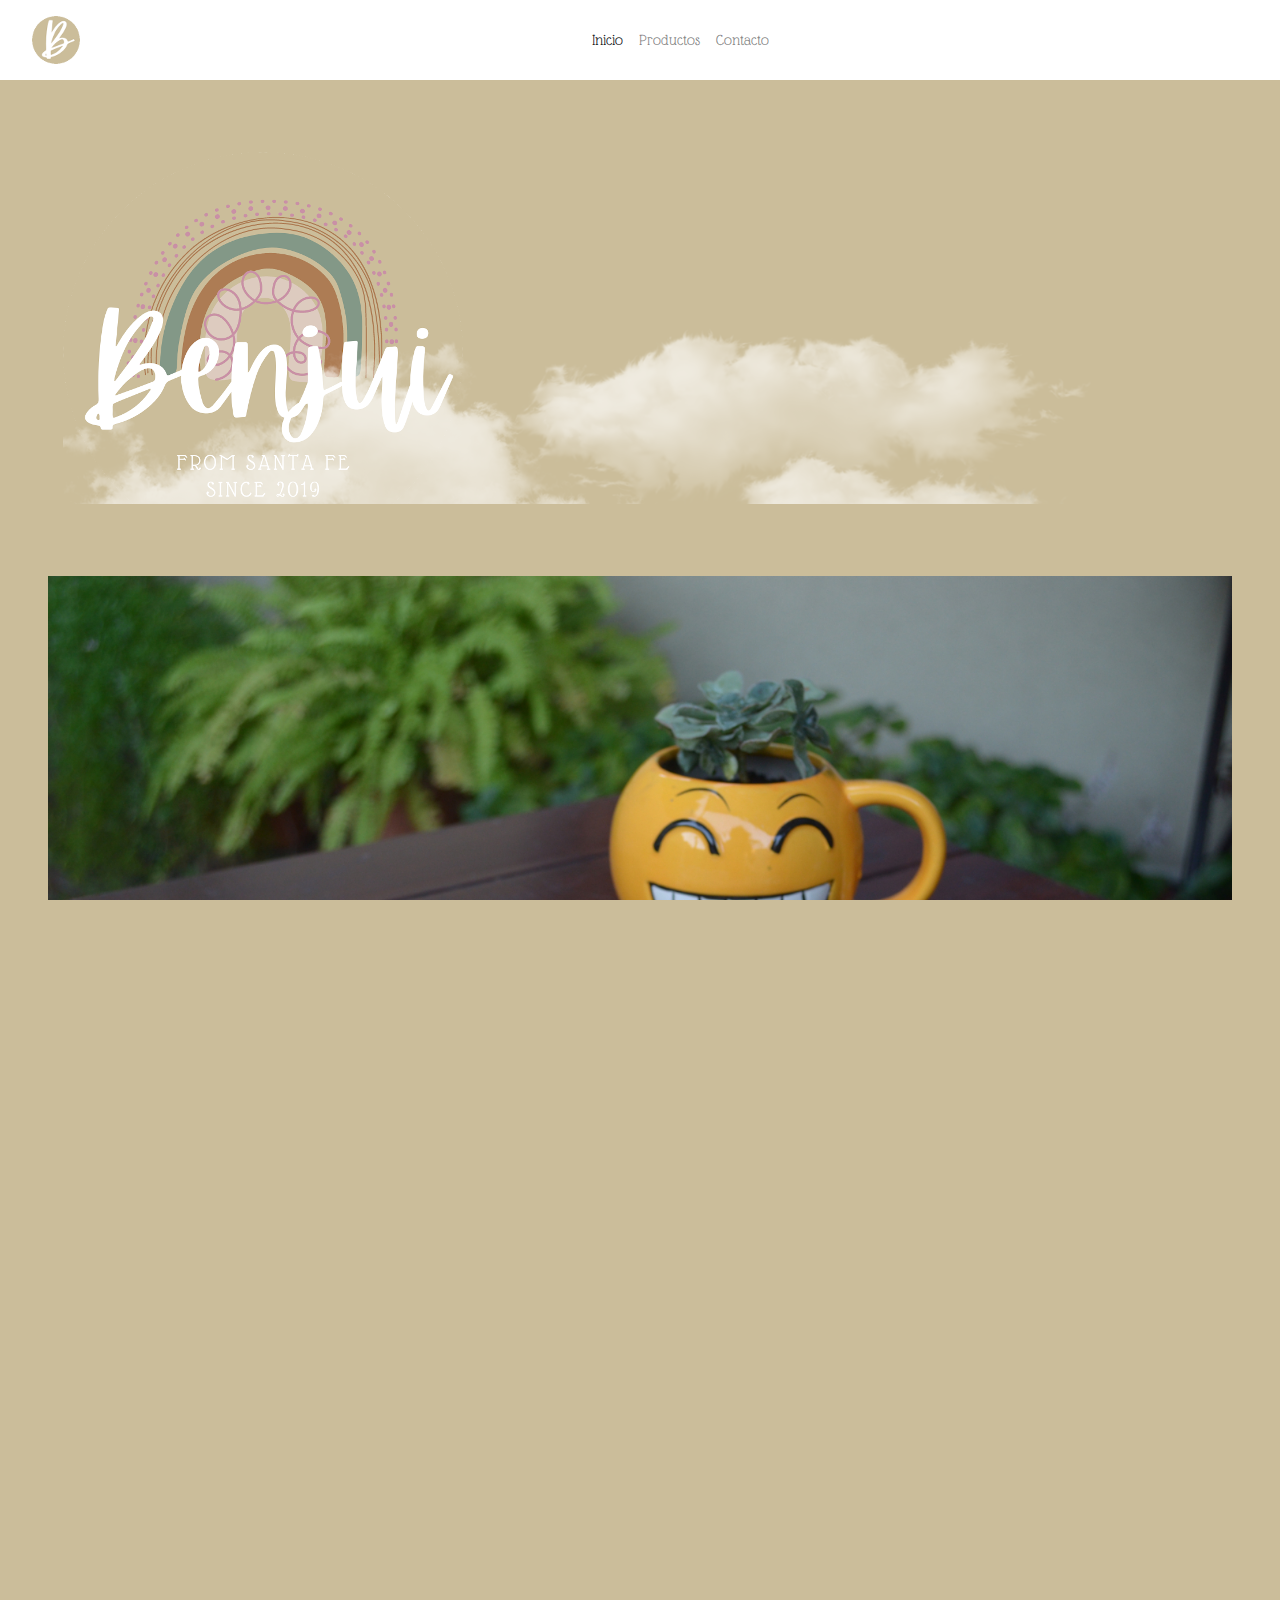
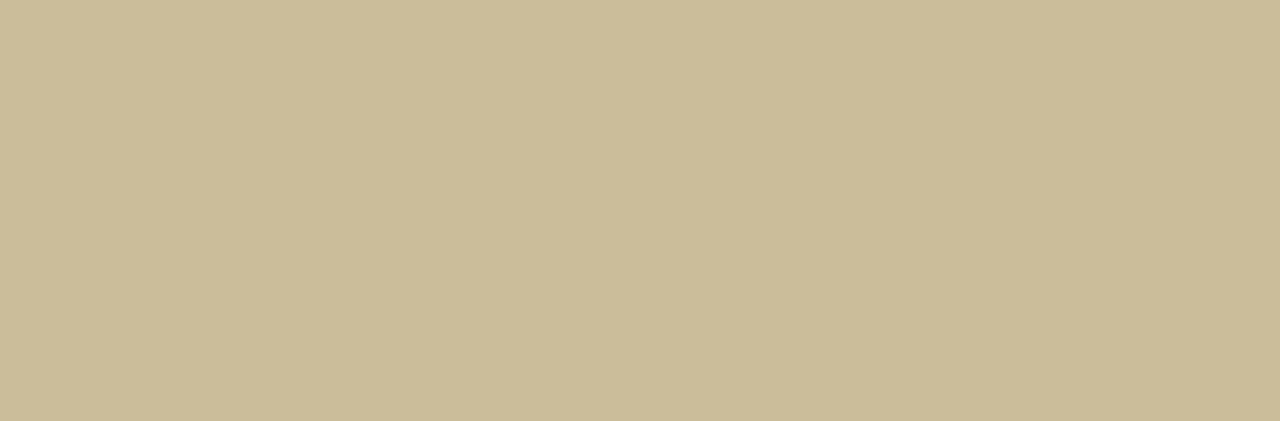
==== index.html @ 40a579a6 "." ====
<!DOCTYPE html>
<html>

<head>
    <meta charset="utf-8" />
    <title>Benjui</title>
    <meta name="description" content="Productos artesanales y terapéuticos." />
    <meta name="viewport" content="width=device-width, initial-scale=1.0" />
    <meta name="facebook-domain-verification" content="iu4umf4wzfaikg55dzkziybh8jtsu6" />
    <link rel="stylesheet" href="/css/bootstrap.css">
    <link rel="stylesheet" href="https://cdn.jsdelivr.net/npm/bootstrap@4.5.3/dist/css/bootstrap.min.css"
        integrity="sha384-TX8t27EcRE3e/ihU7zmQxVncDAy5uIKz4rEkgIXeMed4M0jlfIDPvg6uqKI2xXr2" crossorigin="anonymous">
    <script src="https://cdn.jsdelivr.net/npm/bootstrap@4.5.3/dist/js/bootstrap.bundle.min.js"
        integrity="sha384-ho+j7jyWK8fNQe+A12Hb8AhRq26LrZ/JpcUGGOn+Y7RsweNrtN/tE3MoK7ZeZDyx"
        crossorigin="anonymous"></script>
    <link rel="preconnect" href="https://fonts.gstatic.com">
    <link href="https://fonts.googleapis.com/css2?family=Glass+Antiqua&family=Oswald:wght@500&display=swap"
        rel="stylesheet">
    <link rel="preconnect" href="http://greensock.com/tweenlite">
    <style type="text/css" media="screen, projection">
		#port {
			background: rgb(47, 49, 52);
			margin: 1.5em 0px;
			overflow: hidden;
			position: relative;
			height: 300px;
		}
	</style>
</head>

<body style="font-family:'Glass Antiqua', cursive; background-color:#cbbd9a;">
    <script src="js/bootstrap.bundle.js"></script>
    <script src="js/bootstrap.min.js"></script>
    <script src="https://code.jquery.com/jquery-3.4.1.slim.min.js"
        integrity="sha384-J6qa4849blE2+poT4WnyKhv5vZF5SrPo0iEjwBvKU7imGFAV0wwj1yYfoRSJoZ+n"
        crossorigin="anonymous"></script>
    <script src="https://cdn.jsdelivr.net/npm/popper.js@1.16.0/dist/umd/popper.min.js"
        integrity="sha384-Q6E9RHvbIyZFJoft+2mJbHaEWldlvI9IOYy5n3zV9zzTtmI3UksdQRVvoxMfooAo"
        crossorigin="anonymous"></script>
    <script src="https://stackpath.bootstrapcdn.com/bootstrap/4.4.1/js/bootstrap.min.js"
        integrity="sha384-wfSDF2E50Y2D1uUdj0O3uMBJnjuUD4Ih7YwaYd1iqfktj0Uod8GCExl3Og8ifwB6"
        crossorigin="anonymous"></script>


    <script src="js/jquery-parallax.js"></script>
    <script type="text/javascript">
		jQuery(document).ready(function(){
			// Declare parallax on layers
			jQuery('.parallax-layer').parallax({
				mouseport: jQuery("#port")
			});
		});
	</script>


    <header>

        <nav class="navbar navbar-light bg-white navbar-expand-lg sticky-top">

            <a class="navbar" href="index.html">
                <img src="/iconB48.png" alt="Icono Benjui" class="float-left d-inline-block align-top" loading="lazy">
            </a>

            <button class="navbar navbar-toggler navbar-toggler-right" type="button" data-toggle="collapse"
                data-target="#navbarTogglerDemo01" aria-controls="navbarTogglerDemo01" aria-expanded="false"
                aria-label="Toggle navigation">
                <span class="navbar-toggler-icon"></span>
            </button>

            <div class="collapse navbar-collapse navbar-center" id="navbarTogglerDemo01">
                <div class="navbar-nav text-center mr-auto ml-auto">
                    <a class="nav-item nav-link active" href="index.html">Inicio</a>
                    <a class="nav-item nav-link" href="Productos.html">Productos</a>
                    <a class="nav-item nav-link" href="Contacto.html">Contacto</a>
                </div>
            </div>

        </nav>



        <div id="port" class="container-fluid justify-content-center" style="background-color: #cbbd9a;">
            <div class="align-items-center justify-content-center p-5">
                
                <img src="/benjui/benjuilogo.png" alt="Logo" class="parallax-layer">
                <img src="cloud2.png" alt="Rainbow" class="parallax-layer">
            </div>
        </div>

    </header>

    <div id="carouselExampleCaptions" class="carousel slide p-md-5" data-ride="carousel">
        <ol class="carousel-indicators">
            <li data-target="#carouselExampleCaptions" data-slide-to="0" class="active"></li>
            <li data-target="#carouselExampleCaptions" data-slide-to="1"></li>
            <li data-target="#carouselExampleCaptions" data-slide-to="2"></li>
            <li data-target="#carouselExampleCaptions" data-slide-to="3"></li>
        </ol>
        <div class="carousel-inner">
            <div class="carousel-item active">
                <img src="/benjui/1.JPG" class="d-block w-100" alt="...">
                <div class="carousel-caption d-none d-md-block">
                    <h5>Almohadillas</h5>
                    <p>Antifaz y almohadilla.</p>
                </div>
            </div>
            <div class="carousel-item">
                <img src="/benjui/2.JPG" class="d-block w-100" alt="...">
                <div class="carousel-caption d-none d-md-block">
                    <h5>Second slide label</h5>
                    <p>Lorem ipsum dolor sit amet, consectetur adipiscing elit.</p>
                </div>
            </div>
            <div class="carousel-item">
                <img src="/benjui/3.JPG" class="d-block w-100" alt="...">
                <div class="carousel-caption d-none d-md-block">
                    <h5>Blablabla</h5>
                    <p>blablabla.</p>
                </div>
            </div>
            <div class="carousel-item">
                <img src="/benjui/4.JPG" class="d-block w-100" alt="...">
                <div class="carousel-caption d-none d-md-block">
                    <h5>Otra cosa</h5>
                    <p>blablabla.</p>
                </div>
            </div>
        </div>
        <a class="carousel-control-prev" href="#carouselExampleCaptions" role="button" data-slide="prev">
            <span class="carousel-control-prev-icon" aria-hidden="true"></span>
            <span class="sr-only">Previous</span>
        </a>
        <a class="carousel-control-next" href="#carouselExampleCaptions" role="button" data-slide="next">
            <span class="carousel-control-next-icon" aria-hidden="true"></span>
            <span class="sr-only">Next</span>
        </a>
    </div>

    <div id="container px-lg-5 bg-primary">
        <div class="row bg-light align-items-center justify-content-md-center mx-lg-n5">
            <div class="col-12 col-sm-4 pt-5 pb-3 px-5  justify-content-md-center">
                <div class="align-items-center p-5">
                    <img src="/hojacirculo.png" class="rounded mx-auto d-block w-100" alt="...">
                    <figcaption class="figure-caption text-right mr-3">Benjui</figcaption>
                </div>

            </div>
            <div class="col-12 col-sm-6 py-5 px-lg-5 justify-content-md-center">
                <h3 class="m-3 text-center">¿Por qué "Benjui"?</h3>
                <p class="text-center m-3">Benjui es una resina de origen natural con numerosas propiedades
                    curativas y
                    terap&eacute;uticas, y que adem&aacute;s est&aacute; vinculada con la magia y el mundo
                    esot&eacute;rico.</p>
                <p class="text-center m-3">El benjui resalta los mejores aspectos de cada persona, concibe un
                    ambiente
                    propenso para la amistad y las buenas relaciones, y, por ello, se utiliza en varias partes del
                    mundo
                    como una manera de neutralizar todo tipo de malas energ&iacute;as.
                </p>
                <p class="text-center m-3">Est&aacute; asociado al elemento metal, el cual se relaciona a la buena
                    fortuna y principalmente, por su fragancia, genera un efecto tranquilizante creando un aura de
                    buenas energ&iacute;as.
                </p>
            </div>
        </div>
    </div>


    <footer>
        <div id="pie" style="background-color: #ad7c54;">
            </br>
            <p class="text-center" style="color: white; font-size: 0.9em;">benjui.sf@gmail.com</p>
            <div class="row justify-content-center align-items-center m-2">
                <a href="https://wa.me/5493424329839"><img src="/wsp.png" class="m-1"></a>
                <a href="https://ar.linkedin.com/in/maypochettino"><img src="/in.png" class="m-1"></a>
                <a href="https://www.instagram.com/maypochettino/"><img src="/ig.png" class="m-1"></a>
            </div>
            <p class="text-center" style="font-size: 0.6em">Web diseñada por Mayra Pochettino. </p>
            </br>
        </div>


    </footer>
</body>

</html>
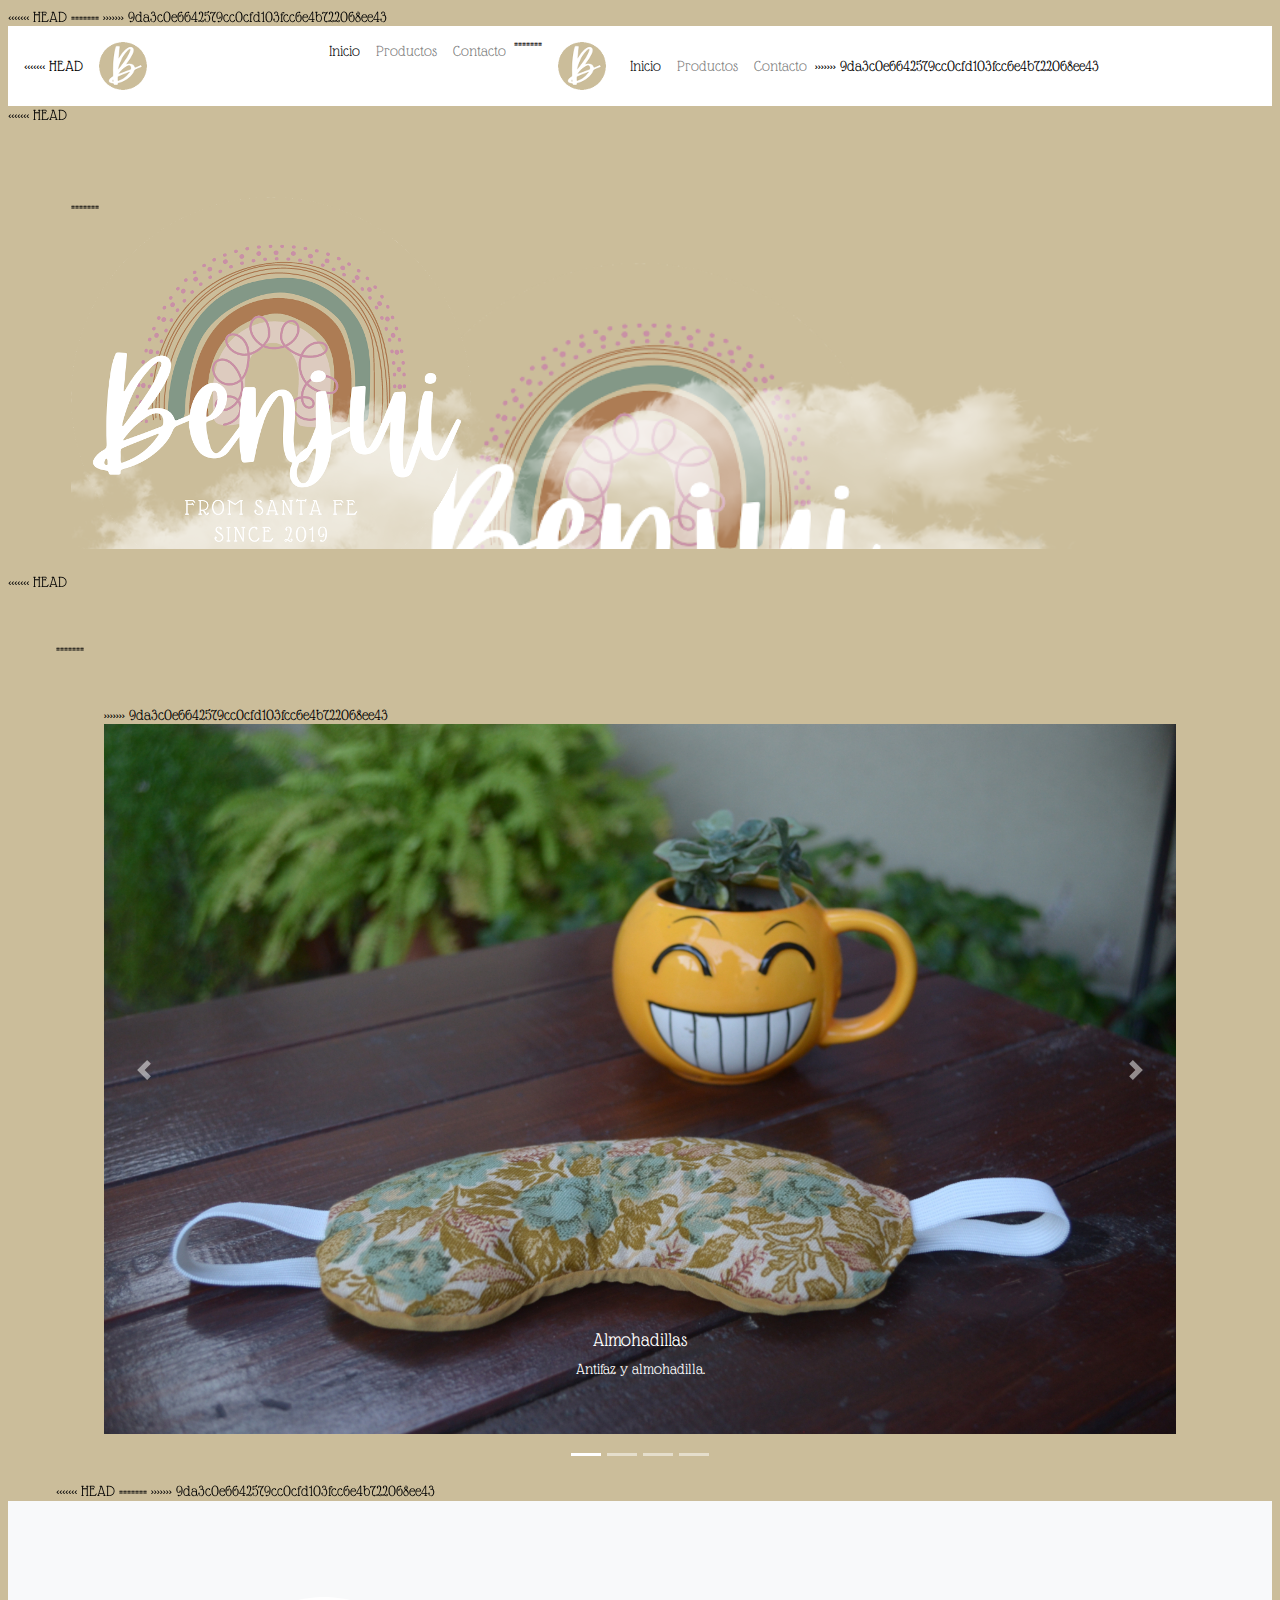
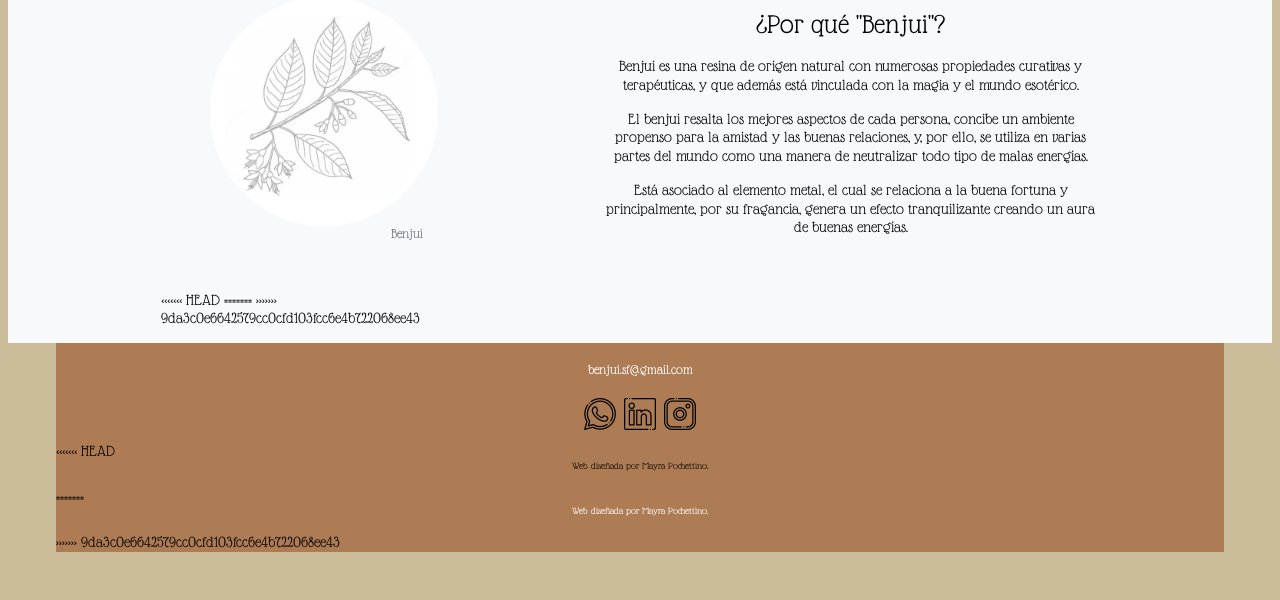
==== commit 434e8324: "please dude stop fucking with me" ====
--- a/index.html
+++ b/index.html
@@ -13,6 +13,7 @@
     <script src="https://cdn.jsdelivr.net/npm/bootstrap@4.5.3/dist/js/bootstrap.bundle.min.js"
         integrity="sha384-ho+j7jyWK8fNQe+A12Hb8AhRq26LrZ/JpcUGGOn+Y7RsweNrtN/tE3MoK7ZeZDyx"
         crossorigin="anonymous"></script>
+<<<<<<< HEAD
     <link rel="preconnect" href="https://fonts.gstatic.com">
     <link href="https://fonts.googleapis.com/css2?family=Glass+Antiqua&family=Oswald:wght@500&display=swap"
         rel="stylesheet">
@@ -31,6 +32,15 @@
 <body style="font-family:'Glass Antiqua', cursive; background-color:#cbbd9a;">
     <script src="js/bootstrap.bundle.js"></script>
     <script src="js/bootstrap.min.js"></script>
+=======
+        <link rel="preconnect" href="https://fonts.gstatic.com">
+        <link href="https://fonts.googleapis.com/css2?family=Glass+Antiqua&family=Oswald:wght@500&display=swap" rel="stylesheet">
+
+</head>
+
+<body style="font-family:'Glass Antiqua', cursive; ">
+
+>>>>>>> 9da3c0e6642579cc0cfd103fcc6e4b722068ee43
     <script src="https://code.jquery.com/jquery-3.4.1.slim.min.js"
         integrity="sha384-J6qa4849blE2+poT4WnyKhv5vZF5SrPo0iEjwBvKU7imGFAV0wwj1yYfoRSJoZ+n"
         crossorigin="anonymous"></script>
@@ -57,6 +67,7 @@
 
         <nav class="navbar navbar-light bg-white navbar-expand-lg sticky-top">
 
+<<<<<<< HEAD
             <a class="navbar" href="index.html">
                 <img src="/iconB48.png" alt="Icono Benjui" class="float-left d-inline-block align-top" loading="lazy">
             </a>
@@ -72,24 +83,51 @@
                     <a class="nav-item nav-link active" href="index.html">Inicio</a>
                     <a class="nav-item nav-link" href="Productos.html">Productos</a>
                     <a class="nav-item nav-link" href="Contacto.html">Contacto</a>
-                </div>
-            </div>
+=======
+                <a class="navbar" href="index.html">
+                    <img src="/iconB48.png" alt="Icono Benjui" class="float-left d-inline-block align-top" loading="lazy">
+                </a>
+
+                <button class="navbar navbar-toggler navbar-toggler-right" type="button" data-toggle="collapse"
+                    data-target="#navbarTogglerDemo01" aria-controls="navbarTogglerDemo01" aria-expanded="false"
+                    aria-label="Toggle navigation">
+                    <span class="navbar-toggler-icon"></span>
+                </button>
+
+                <div class="collapse navbar-collapse navbar-center" id="navbarTogglerDemo01">
+                    <div class="navbar-nav text-center mr-auto ml-auto">
+                        <a class="nav-item nav-link active" href="index.html">Inicio</a>
+                        <a class="nav-item nav-link" href="Productos.html">Productos</a>
+                        <a class="nav-item nav-link" href="Contacto.html">Contacto</a>
+                    </div>
+>>>>>>> 9da3c0e6642579cc0cfd103fcc6e4b722068ee43
+                </div>
 
         </nav>
 
 
 
+<<<<<<< HEAD
         <div id="port" class="container-fluid justify-content-center" style="background-color: #cbbd9a;">
             <div class="align-items-center justify-content-center p-5">
                 
                 <img src="/benjui/benjuilogo.png" alt="Logo" class="parallax-layer">
                 <img src="cloud2.png" alt="Rainbow" class="parallax-layer">
+=======
+        <div id="menu" class="container-fluid justify-content-center" style="background-color: #cbbd9a;">
+            <div class="align-items-center p-5">
+                <img src="/benjui/benjuilogo.png" class="rounded mx-auto d-block w-50" alt="...">
+>>>>>>> 9da3c0e6642579cc0cfd103fcc6e4b722068ee43
             </div>
         </div>
 
     </header>
 
+<<<<<<< HEAD
     <div id="carouselExampleCaptions" class="carousel slide p-md-5" data-ride="carousel">
+=======
+    <div id="carouselExampleCaptions" class="carousel slide p-md-5" data-ride="carousel" style="background-color: #cbbd9a;">
+>>>>>>> 9da3c0e6642579cc0cfd103fcc6e4b722068ee43
         <ol class="carousel-indicators">
             <li data-target="#carouselExampleCaptions" data-slide-to="0" class="active"></li>
             <li data-target="#carouselExampleCaptions" data-slide-to="1"></li>
@@ -135,7 +173,11 @@
             <span class="sr-only">Next</span>
         </a>
     </div>
-
+<<<<<<< HEAD
+
+=======
+    
+>>>>>>> 9da3c0e6642579cc0cfd103fcc6e4b722068ee43
     <div id="container px-lg-5 bg-primary">
         <div class="row bg-light align-items-center justify-content-md-center mx-lg-n5">
             <div class="col-12 col-sm-4 pt-5 pb-3 px-5  justify-content-md-center">
@@ -143,7 +185,11 @@
                     <img src="/hojacirculo.png" class="rounded mx-auto d-block w-100" alt="...">
                     <figcaption class="figure-caption text-right mr-3">Benjui</figcaption>
                 </div>
-
+<<<<<<< HEAD
+
+=======
+                
+>>>>>>> 9da3c0e6642579cc0cfd103fcc6e4b722068ee43
             </div>
             <div class="col-12 col-sm-6 py-5 px-lg-5 justify-content-md-center">
                 <h3 class="m-3 text-center">¿Por qué "Benjui"?</h3>
@@ -175,7 +221,11 @@
                 <a href="https://ar.linkedin.com/in/maypochettino"><img src="/in.png" class="m-1"></a>
                 <a href="https://www.instagram.com/maypochettino/"><img src="/ig.png" class="m-1"></a>
             </div>
+<<<<<<< HEAD
             <p class="text-center" style="font-size: 0.6em">Web diseñada por Mayra Pochettino. </p>
+=======
+            <p class="text-center" style="color: white; font-size: 0.6em">Web diseñada por Mayra Pochettino. </p>
+>>>>>>> 9da3c0e6642579cc0cfd103fcc6e4b722068ee43
             </br>
         </div>
 
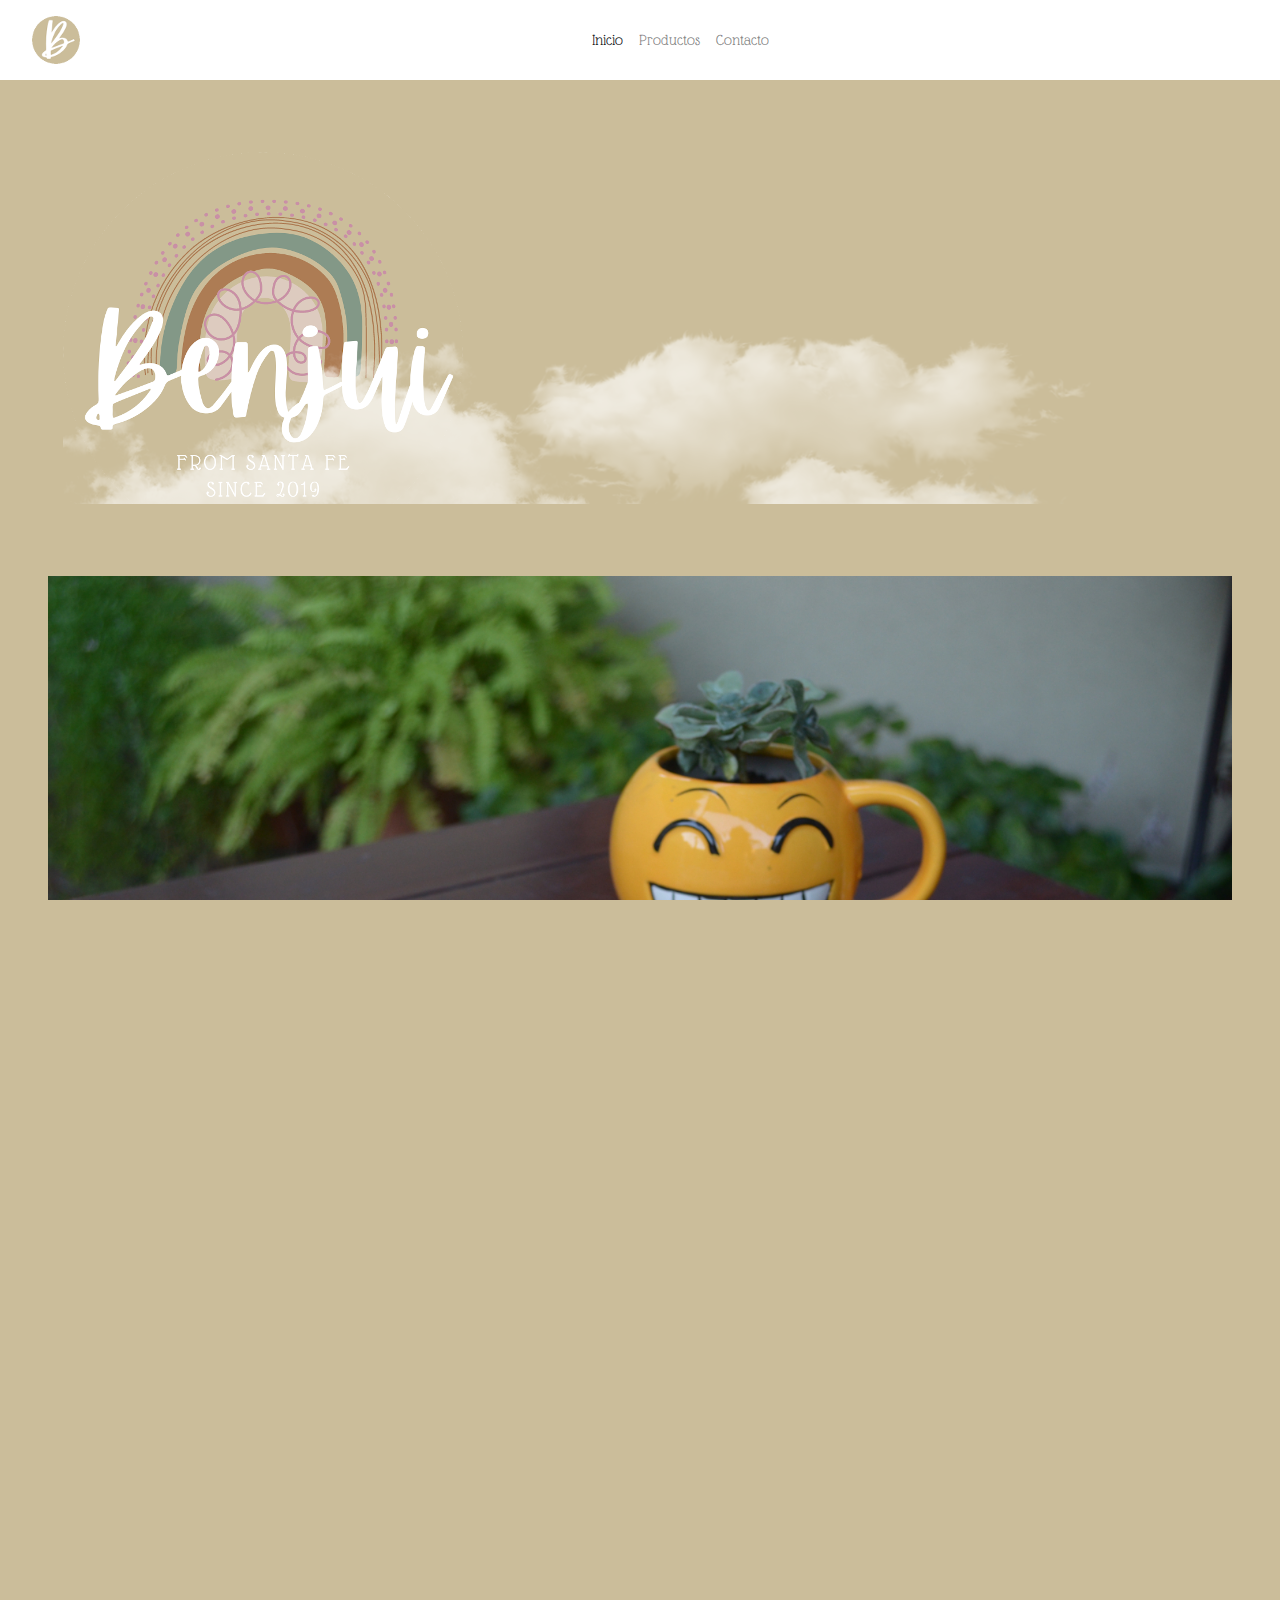
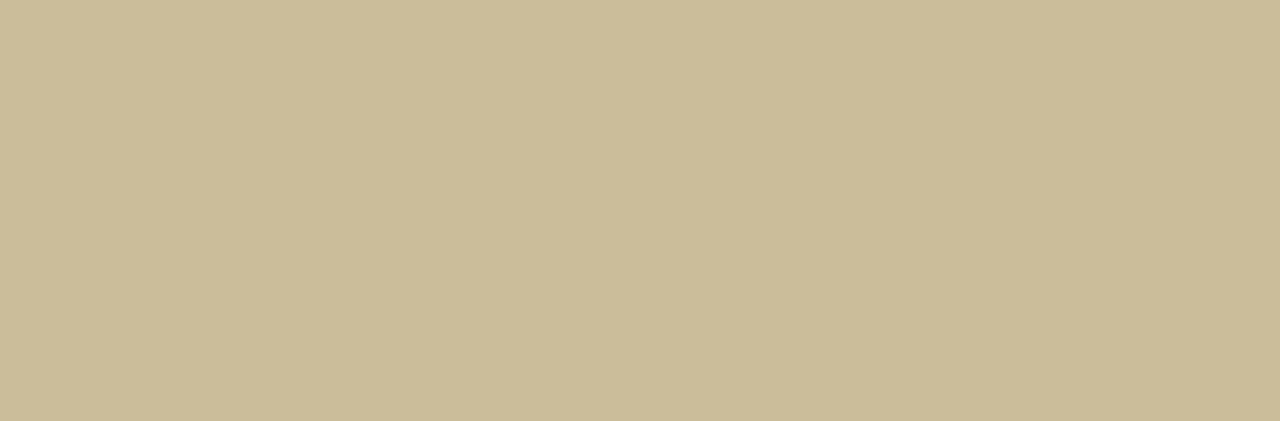
==== commit 8eae6dc8: "please dude stop fucking with me" ====
--- a/index.html
+++ b/index.html
@@ -13,7 +13,6 @@
     <script src="https://cdn.jsdelivr.net/npm/bootstrap@4.5.3/dist/js/bootstrap.bundle.min.js"
         integrity="sha384-ho+j7jyWK8fNQe+A12Hb8AhRq26LrZ/JpcUGGOn+Y7RsweNrtN/tE3MoK7ZeZDyx"
         crossorigin="anonymous"></script>
-<<<<<<< HEAD
     <link rel="preconnect" href="https://fonts.gstatic.com">
     <link href="https://fonts.googleapis.com/css2?family=Glass+Antiqua&family=Oswald:wght@500&display=swap"
         rel="stylesheet">
@@ -32,15 +31,6 @@
 <body style="font-family:'Glass Antiqua', cursive; background-color:#cbbd9a;">
     <script src="js/bootstrap.bundle.js"></script>
     <script src="js/bootstrap.min.js"></script>
-=======
-        <link rel="preconnect" href="https://fonts.gstatic.com">
-        <link href="https://fonts.googleapis.com/css2?family=Glass+Antiqua&family=Oswald:wght@500&display=swap" rel="stylesheet">
-
-</head>
-
-<body style="font-family:'Glass Antiqua', cursive; ">
-
->>>>>>> 9da3c0e6642579cc0cfd103fcc6e4b722068ee43
     <script src="https://code.jquery.com/jquery-3.4.1.slim.min.js"
         integrity="sha384-J6qa4849blE2+poT4WnyKhv5vZF5SrPo0iEjwBvKU7imGFAV0wwj1yYfoRSJoZ+n"
         crossorigin="anonymous"></script>
@@ -67,7 +57,6 @@
 
         <nav class="navbar navbar-light bg-white navbar-expand-lg sticky-top">
 
-<<<<<<< HEAD
             <a class="navbar" href="index.html">
                 <img src="/iconB48.png" alt="Icono Benjui" class="float-left d-inline-block align-top" loading="lazy">
             </a>
@@ -83,51 +72,23 @@
                     <a class="nav-item nav-link active" href="index.html">Inicio</a>
                     <a class="nav-item nav-link" href="Productos.html">Productos</a>
                     <a class="nav-item nav-link" href="Contacto.html">Contacto</a>
-=======
-                <a class="navbar" href="index.html">
-                    <img src="/iconB48.png" alt="Icono Benjui" class="float-left d-inline-block align-top" loading="lazy">
-                </a>
-
-                <button class="navbar navbar-toggler navbar-toggler-right" type="button" data-toggle="collapse"
-                    data-target="#navbarTogglerDemo01" aria-controls="navbarTogglerDemo01" aria-expanded="false"
-                    aria-label="Toggle navigation">
-                    <span class="navbar-toggler-icon"></span>
-                </button>
-
-                <div class="collapse navbar-collapse navbar-center" id="navbarTogglerDemo01">
-                    <div class="navbar-nav text-center mr-auto ml-auto">
-                        <a class="nav-item nav-link active" href="index.html">Inicio</a>
-                        <a class="nav-item nav-link" href="Productos.html">Productos</a>
-                        <a class="nav-item nav-link" href="Contacto.html">Contacto</a>
-                    </div>
->>>>>>> 9da3c0e6642579cc0cfd103fcc6e4b722068ee43
                 </div>
 
         </nav>
 
 
 
-<<<<<<< HEAD
         <div id="port" class="container-fluid justify-content-center" style="background-color: #cbbd9a;">
             <div class="align-items-center justify-content-center p-5">
                 
                 <img src="/benjui/benjuilogo.png" alt="Logo" class="parallax-layer">
                 <img src="cloud2.png" alt="Rainbow" class="parallax-layer">
-=======
-        <div id="menu" class="container-fluid justify-content-center" style="background-color: #cbbd9a;">
-            <div class="align-items-center p-5">
-                <img src="/benjui/benjuilogo.png" class="rounded mx-auto d-block w-50" alt="...">
->>>>>>> 9da3c0e6642579cc0cfd103fcc6e4b722068ee43
             </div>
         </div>
 
     </header>
 
-<<<<<<< HEAD
     <div id="carouselExampleCaptions" class="carousel slide p-md-5" data-ride="carousel">
-=======
-    <div id="carouselExampleCaptions" class="carousel slide p-md-5" data-ride="carousel" style="background-color: #cbbd9a;">
->>>>>>> 9da3c0e6642579cc0cfd103fcc6e4b722068ee43
         <ol class="carousel-indicators">
             <li data-target="#carouselExampleCaptions" data-slide-to="0" class="active"></li>
             <li data-target="#carouselExampleCaptions" data-slide-to="1"></li>
@@ -173,11 +134,6 @@
             <span class="sr-only">Next</span>
         </a>
     </div>
-<<<<<<< HEAD
-
-=======
-    
->>>>>>> 9da3c0e6642579cc0cfd103fcc6e4b722068ee43
     <div id="container px-lg-5 bg-primary">
         <div class="row bg-light align-items-center justify-content-md-center mx-lg-n5">
             <div class="col-12 col-sm-4 pt-5 pb-3 px-5  justify-content-md-center">
@@ -185,11 +141,6 @@
                     <img src="/hojacirculo.png" class="rounded mx-auto d-block w-100" alt="...">
                     <figcaption class="figure-caption text-right mr-3">Benjui</figcaption>
                 </div>
-<<<<<<< HEAD
-
-=======
-                
->>>>>>> 9da3c0e6642579cc0cfd103fcc6e4b722068ee43
             </div>
             <div class="col-12 col-sm-6 py-5 px-lg-5 justify-content-md-center">
                 <h3 class="m-3 text-center">¿Por qué "Benjui"?</h3>
@@ -221,11 +172,7 @@
                 <a href="https://ar.linkedin.com/in/maypochettino"><img src="/in.png" class="m-1"></a>
                 <a href="https://www.instagram.com/maypochettino/"><img src="/ig.png" class="m-1"></a>
             </div>
-<<<<<<< HEAD
             <p class="text-center" style="font-size: 0.6em">Web diseñada por Mayra Pochettino. </p>
-=======
-            <p class="text-center" style="color: white; font-size: 0.6em">Web diseñada por Mayra Pochettino. </p>
->>>>>>> 9da3c0e6642579cc0cfd103fcc6e4b722068ee43
             </br>
         </div>
 
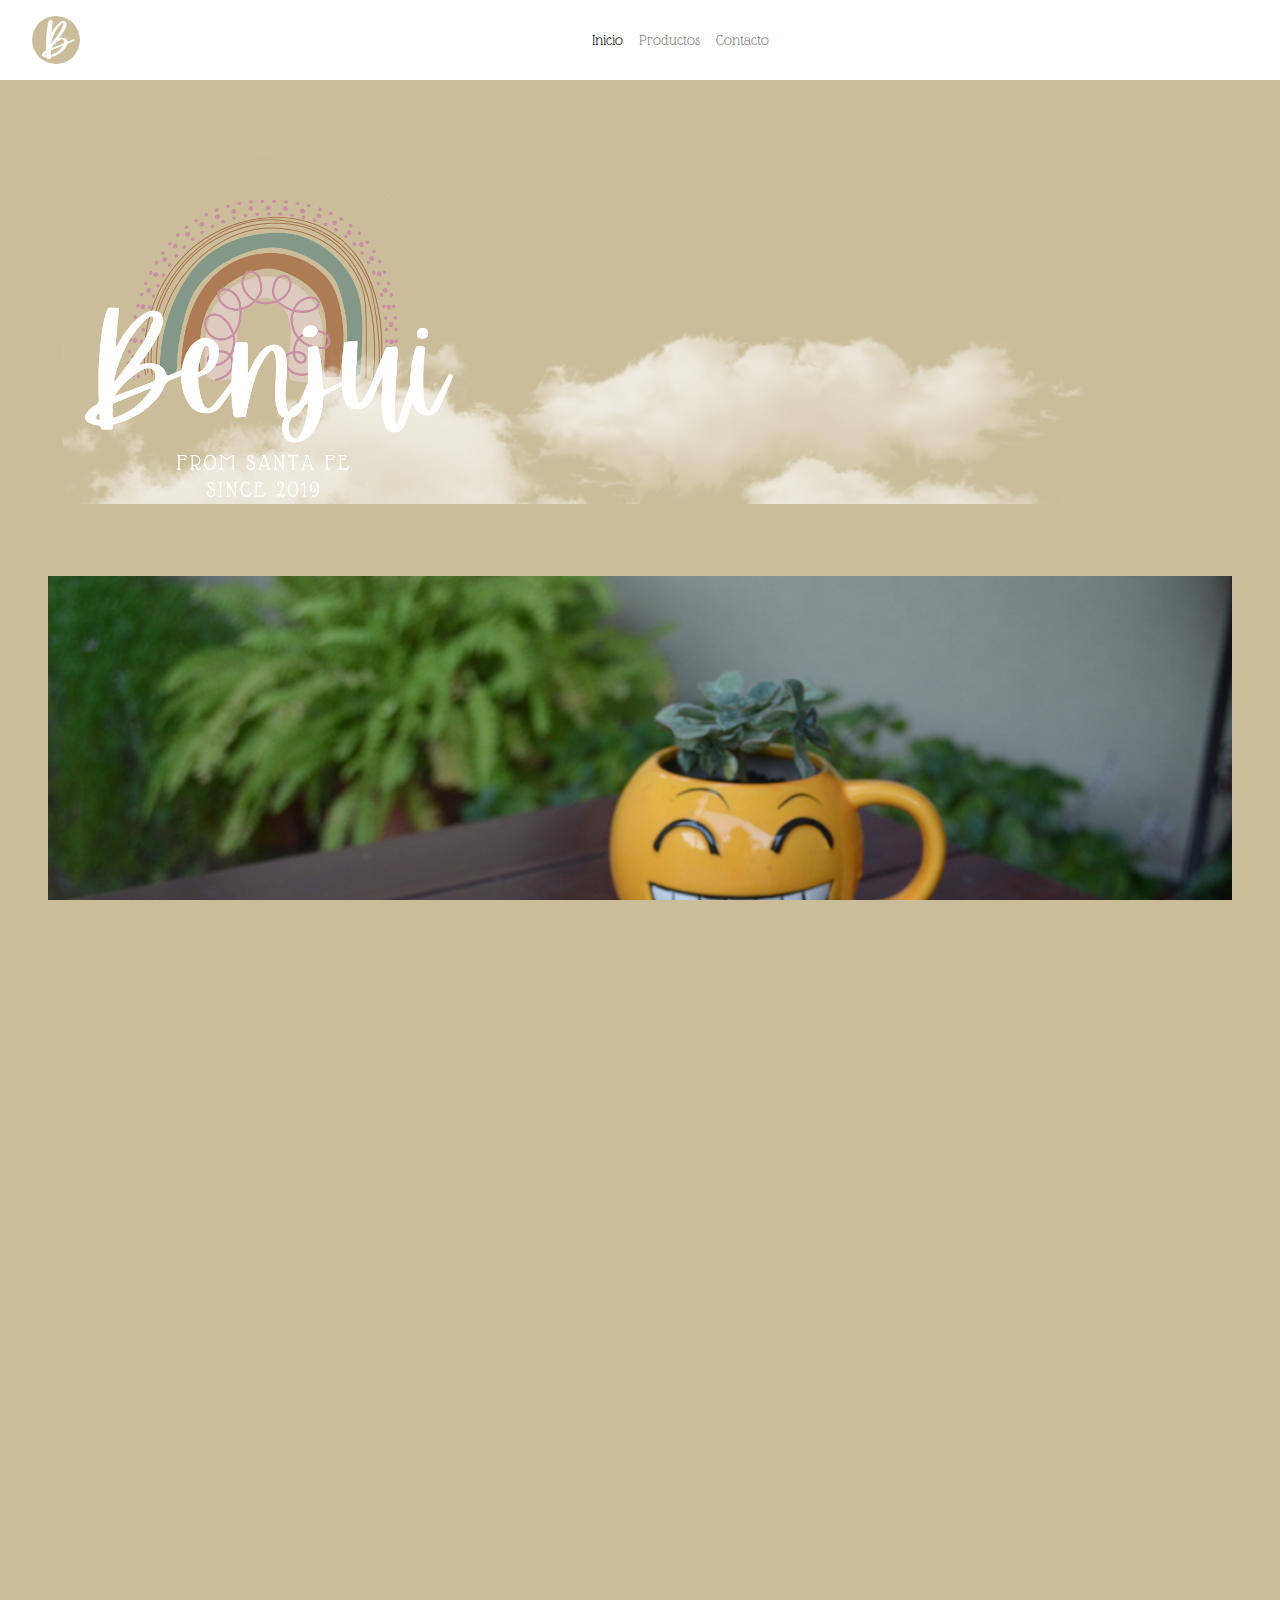
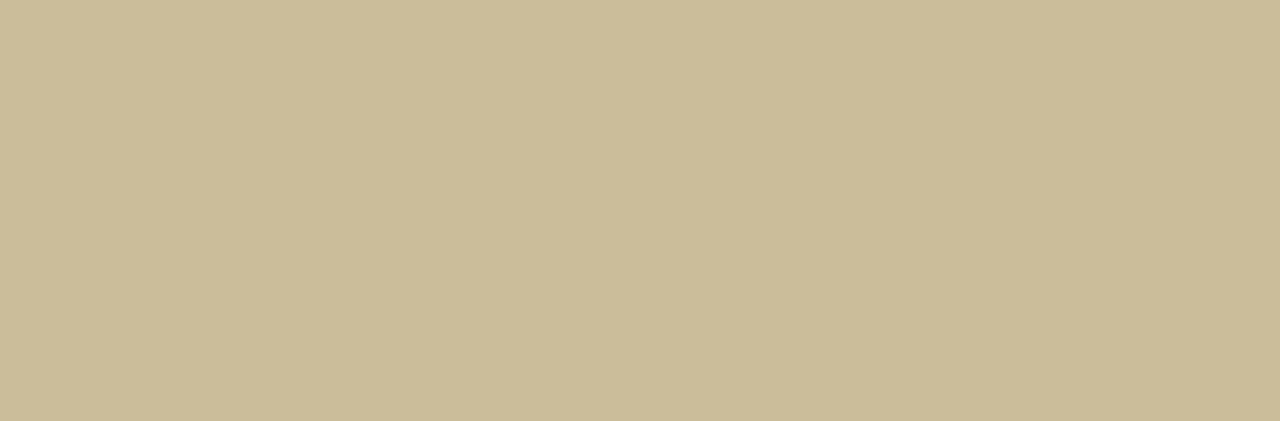
==== commit fabacde5: "cambios" ====
--- a/index.html
+++ b/index.html
@@ -23,7 +23,7 @@
 			margin: 1.5em 0px;
 			overflow: hidden;
 			position: relative;
-			height: 300px;
+            min-height: 400px;
 		}
 	</style>
 </head>
@@ -73,6 +73,7 @@
                     <a class="nav-item nav-link" href="Productos.html">Productos</a>
                     <a class="nav-item nav-link" href="Contacto.html">Contacto</a>
                 </div>
+            </div>
 
         </nav>
 
@@ -111,14 +112,14 @@
                 </div>
             </div>
             <div class="carousel-item">
-                <img src="/benjui/3.JPG" class="d-block w-100" alt="...">
+                <img src="/benjui/3.jpg" class="d-block w-100" alt="...">
                 <div class="carousel-caption d-none d-md-block">
                     <h5>Blablabla</h5>
                     <p>blablabla.</p>
                 </div>
             </div>
             <div class="carousel-item">
-                <img src="/benjui/4.JPG" class="d-block w-100" alt="...">
+                <img src="/benjui/4.jpg" class="d-block w-100" alt="...">
                 <div class="carousel-caption d-none d-md-block">
                     <h5>Otra cosa</h5>
                     <p>blablabla.</p>
@@ -134,6 +135,7 @@
             <span class="sr-only">Next</span>
         </a>
     </div>
+
     <div id="container px-lg-5 bg-primary">
         <div class="row bg-light align-items-center justify-content-md-center mx-lg-n5">
             <div class="col-12 col-sm-4 pt-5 pb-3 px-5  justify-content-md-center">
@@ -141,6 +143,7 @@
                     <img src="/hojacirculo.png" class="rounded mx-auto d-block w-100" alt="...">
                     <figcaption class="figure-caption text-right mr-3">Benjui</figcaption>
                 </div>
+
             </div>
             <div class="col-12 col-sm-6 py-5 px-lg-5 justify-content-md-center">
                 <h3 class="m-3 text-center">¿Por qué "Benjui"?</h3>
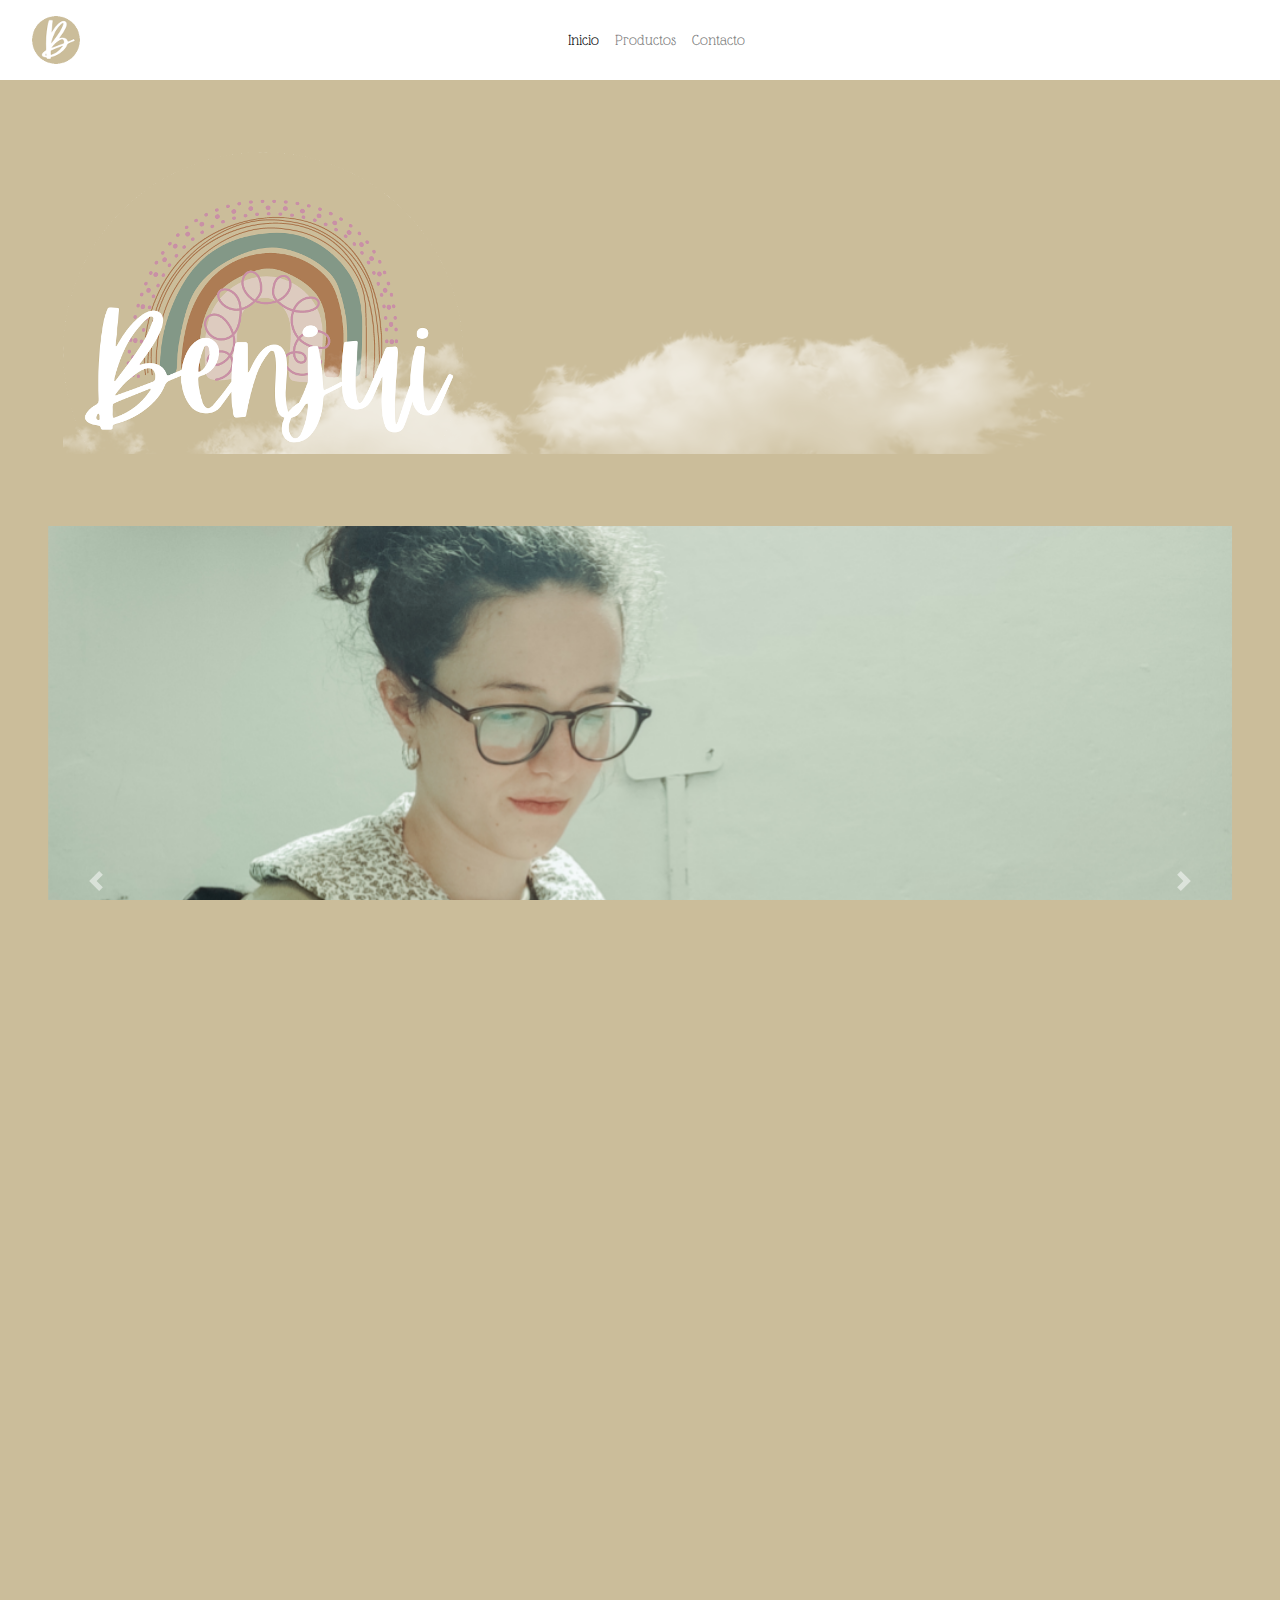
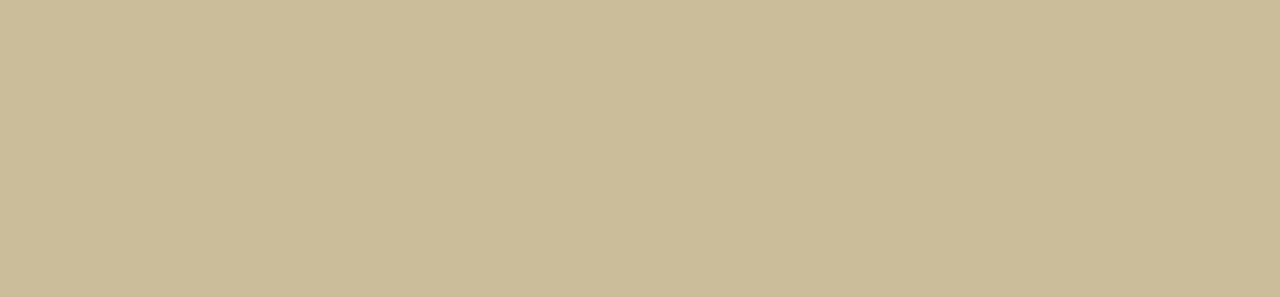
==== commit 46414dad: "cambios" ====
--- a/index.html
+++ b/index.html
@@ -18,14 +18,14 @@
         rel="stylesheet">
     <link rel="preconnect" href="http://greensock.com/tweenlite">
     <style type="text/css" media="screen, projection">
-		#port {
-			background: rgb(47, 49, 52);
-			margin: 1.5em 0px;
-			overflow: hidden;
-			position: relative;
-            min-height: 400px;
-		}
-	</style>
+        #port {
+            background: rgb(47, 49, 52);
+            margin: 1.5em 0px;
+            overflow: hidden;
+            position: relative;
+            min-height: 350px;
+        }
+    </style>
 </head>
 
 <body style="font-family:'Glass Antiqua', cursive; background-color:#cbbd9a;">
@@ -44,21 +44,21 @@
 
     <script src="js/jquery-parallax.js"></script>
     <script type="text/javascript">
-		jQuery(document).ready(function(){
-			// Declare parallax on layers
-			jQuery('.parallax-layer').parallax({
-				mouseport: jQuery("#port")
-			});
-		});
-	</script>
+        jQuery(document).ready(function () {
+            // Declare parallax on layers
+            jQuery('.parallax-layer').parallax({
+                mouseport: jQuery("#port")
+            });
+        });
+    </script>
 
 
     <header>
 
-        <nav class="navbar navbar-light bg-white navbar-expand-lg sticky-top">
-
-            <a class="navbar" href="index.html">
-                <img src="/iconB48.png" alt="Icono Benjui" class="float-left d-inline-block align-top" loading="lazy">
+        <nav class="navpadding navbar navbar-light bg-white navbar-expand-lg sticky-top">
+
+           <a class="navbar" href="index.html">
+                <img src="/iconB48.png" alt="Icono Benjui" class="position-absolute d-inline-block" loading="lazy">
             </a>
 
             <button class="navbar navbar-toggler navbar-toggler-right" type="button" data-toggle="collapse"
@@ -78,10 +78,17 @@
         </nav>
 
 
-
-        <div id="port" class="container-fluid justify-content-center" style="background-color: #cbbd9a;">
+        <div class="container-fluid justify-content-center ocultapc" style="background-color: #cbbd9a;">
             <div class="align-items-center justify-content-center p-5">
-                
+
+                <img src="/benjui/benjuilogo.png" alt="Logo" class="d-block w-100">
+
+            </div>
+        </div>
+
+        <div id="port" class="container-fluid justify-content-center ocultamovil" style="background-color: #cbbd9a;">
+            <div class="align-items-center justify-content-center p-5">
+
                 <img src="/benjui/benjuilogo.png" alt="Logo" class="parallax-layer">
                 <img src="cloud2.png" alt="Rainbow" class="parallax-layer">
             </div>
@@ -95,35 +102,51 @@
             <li data-target="#carouselExampleCaptions" data-slide-to="1"></li>
             <li data-target="#carouselExampleCaptions" data-slide-to="2"></li>
             <li data-target="#carouselExampleCaptions" data-slide-to="3"></li>
+            <li data-target="#carouselExampleCaptions" data-slide-to="4"></li>
         </ol>
         <div class="carousel-inner">
             <div class="carousel-item active">
-                <img src="/benjui/1.JPG" class="d-block w-100" alt="...">
+                <a href="Productos.html#Almohadillas">
+                    <img src="/benjui/index1.png" class="d-block w-100" alt="...">
+                    <div class="carousel-caption d-none d-md-block">
+                        <h5>Almohadillas térmicas relajantes</h5>
+                        <p>Rellenas de semillas de lino y flores de lavanda orgánica.</p>
+                    </div>
+                </a>
+            </div>
+            <div class="carousel-item">
+                <a href="Productos.html#Almohadillas">
+                    <img src="/benjui/index2.png" class="d-block w-100" alt="...">
+                    <div class="carousel-caption d-none d-md-block">
+                        <h5>Antifaces térmicos relajantes</h5>
+                        <p>Usalo frío, caliente o a temperatura ambiente.</p>
+                    </div>
+                </a>
+            </div>
+            <div class="carousel-item">
+                <img src="/benjui/index3.png" class="d-block w-100" alt="...">
                 <div class="carousel-caption d-none d-md-block">
-                    <h5>Almohadillas</h5>
-                    <p>Antifaz y almohadilla.</p>
+                    <h5>Esencias aromáticas</h5>
+                    <p>Para aromatizar ambientes, almohadillas y más...</p>
                 </div>
             </div>
             <div class="carousel-item">
-                <img src="/benjui/2.JPG" class="d-block w-100" alt="...">
-                <div class="carousel-caption d-none d-md-block">
-                    <h5>Second slide label</h5>
-                    <p>Lorem ipsum dolor sit amet, consectetur adipiscing elit.</p>
-                </div>
-            </div>
-            <div class="carousel-item">
-                <img src="/benjui/3.jpg" class="d-block w-100" alt="...">
-                <div class="carousel-caption d-none d-md-block">
-                    <h5>Blablabla</h5>
-                    <p>blablabla.</p>
-                </div>
-            </div>
-            <div class="carousel-item">
-                <img src="/benjui/4.jpg" class="d-block w-100" alt="...">
-                <div class="carousel-caption d-none d-md-block">
-                    <h5>Otra cosa</h5>
-                    <p>blablabla.</p>
-                </div>
+                <a href="Productos.html#PortaMat">
+                    <img src="/benjui/index4.png" class="d-block w-100" alt="...">
+                    <div class="carousel-caption d-none d-md-block">
+                        <h5>Porta mat</h5>
+                        <p>Tejidos en macramé y bolsos de tela.</p>
+                    </div>
+                </a>
+            </div>
+            <div class="carousel-item">
+                <a href="Productos.html#Kits">
+                    <img src="/benjui/index5.png" class="d-block w-100" alt="...">
+                    <div class="carousel-caption d-none d-md-block">
+                        <h5>Kits de regalo</h5>
+                        <p>Combos armados listos para regalar.</p>
+                    </div>
+                </a>
             </div>
         </div>
         <a class="carousel-control-prev" href="#carouselExampleCaptions" role="button" data-slide="prev">
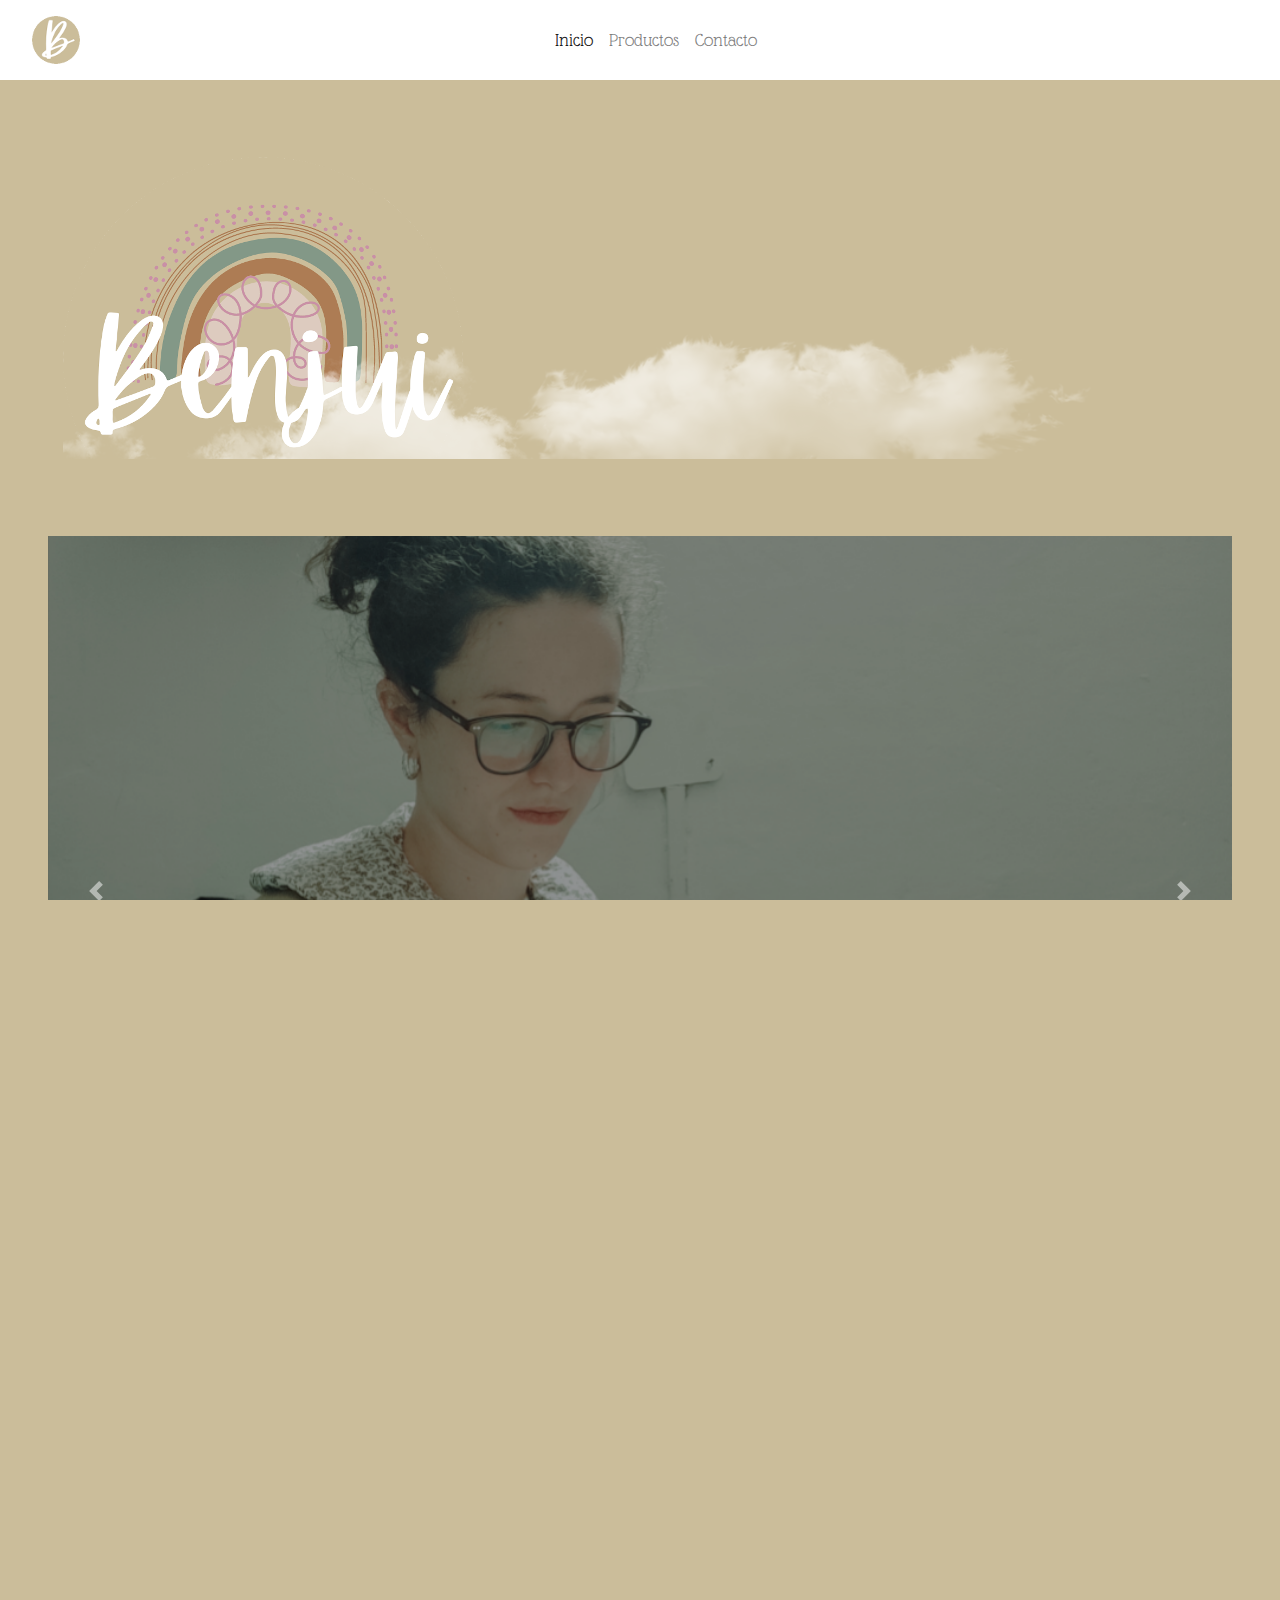
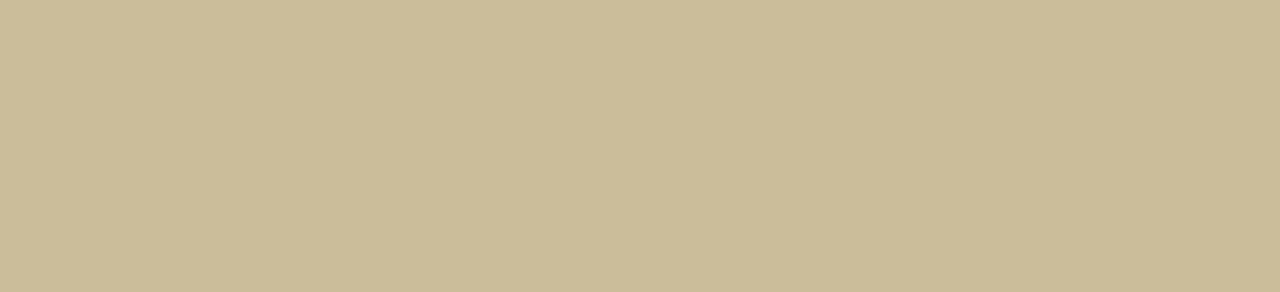
==== commit b5ec4470: "casd" ====
--- a/index.html
+++ b/index.html
@@ -28,7 +28,7 @@
     </style>
 </head>
 
-<body style="font-family:'Glass Antiqua', cursive; background-color:#cbbd9a;">
+<body style="font-family:'Glass Antiqua', cursive; font-size: 1.2em; background-color:#cbbd9a;">
     <script src="js/bootstrap.bundle.js"></script>
     <script src="js/bootstrap.min.js"></script>
     <script src="https://code.jquery.com/jquery-3.4.1.slim.min.js"
@@ -109,7 +109,7 @@
                 <a href="Productos.html#Almohadillas">
                     <img src="/benjui/index1.png" class="d-block w-100" alt="...">
                     <div class="carousel-caption d-none d-md-block">
-                        <h5>Almohadillas térmicas relajantes</h5>
+                        <h3>Almohadillas térmicas relajantes</h3>
                         <p>Rellenas de semillas de lino y flores de lavanda orgánica.</p>
                     </div>
                 </a>
@@ -118,7 +118,7 @@
                 <a href="Productos.html#Almohadillas">
                     <img src="/benjui/index2.png" class="d-block w-100" alt="...">
                     <div class="carousel-caption d-none d-md-block">
-                        <h5>Antifaces térmicos relajantes</h5>
+                        <h3>Antifaces térmicos relajantes</h3>
                         <p>Usalo frío, caliente o a temperatura ambiente.</p>
                     </div>
                 </a>
@@ -126,7 +126,7 @@
             <div class="carousel-item">
                 <img src="/benjui/index3.png" class="d-block w-100" alt="...">
                 <div class="carousel-caption d-none d-md-block">
-                    <h5>Esencias aromáticas</h5>
+                    <h3>Esencias aromáticas</h3>
                     <p>Para aromatizar ambientes, almohadillas y más...</p>
                 </div>
             </div>
@@ -134,7 +134,7 @@
                 <a href="Productos.html#PortaMat">
                     <img src="/benjui/index4.png" class="d-block w-100" alt="...">
                     <div class="carousel-caption d-none d-md-block">
-                        <h5>Porta mat</h5>
+                        <h3>Porta mat</h3>
                         <p>Tejidos en macramé y bolsos de tela.</p>
                     </div>
                 </a>
@@ -143,7 +143,7 @@
                 <a href="Productos.html#Kits">
                     <img src="/benjui/index5.png" class="d-block w-100" alt="...">
                     <div class="carousel-caption d-none d-md-block">
-                        <h5>Kits de regalo</h5>
+                        <h3>Kits de regalo</h3>
                         <p>Combos armados listos para regalar.</p>
                     </div>
                 </a>
@@ -190,19 +190,21 @@
 
 
     <footer>
-        <div id="pie" style="background-color: #ad7c54;">
-            </br>
-            <p class="text-center" style="color: white; font-size: 0.9em;">benjui.sf@gmail.com</p>
-            <div class="row justify-content-center align-items-center m-2">
-                <a href="https://wa.me/5493424329839"><img src="/wsp.png" class="m-1"></a>
-                <a href="https://ar.linkedin.com/in/maypochettino"><img src="/in.png" class="m-1"></a>
-                <a href="https://www.instagram.com/maypochettino/"><img src="/ig.png" class="m-1"></a>
-            </div>
-            <p class="text-center" style="font-size: 0.6em">Web diseñada por Mayra Pochettino. </p>
-            </br>
-        </div>
-
-
+        <div id="pie" class="p-3 pt-5" style="background-color: #ad7c54;">
+            <div class="row align-items-end">
+                <div class="col">
+                    <div class="row justify-content-left align-items-center px-3">
+                        <a href="https://wa.me/5493424329839"><img src="/wsp.png" class="p-1"></a>
+                        <a href="https://www.instagram.com/maypochettino/"><img src="/ig.png" class="p-1"></a>
+                    </div>
+                    <a href="mailto:benjuisf@gmail.com"><p class="text-left" style="font-size: 0.9em;">benjui.sf@gmail.com</p></a>
+                    
+                </div>
+                <div class="col ">
+                    <p class="text-right" style="color: white; font-size: 0.6em"><em>Web diseñada por <a
+                                href="https://ar.linkedin.com/in/maypochettino" style="color: #fff;">Mayra Pochettino</a>.</em> </p>
+                </div>
+            </div>
     </footer>
 </body>
 
